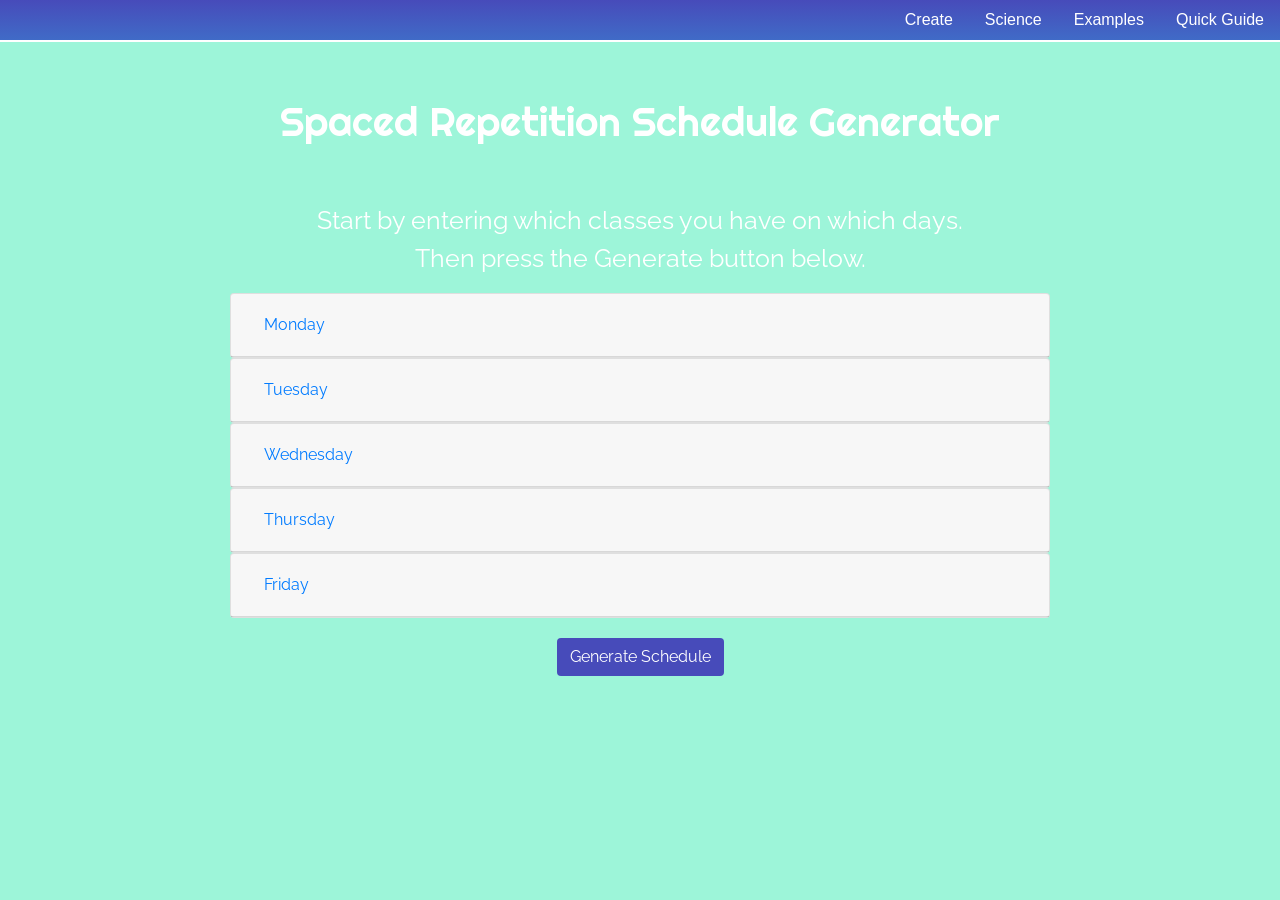
==== index.html @ 649a7028 "separated jquery from html" ====
<!DOCTYPE html>
<html lang="en" dir="ltr">
  <head>
    <meta charset="utf-8">
    <meta name="viewport" content="width=device-width, initial-scale=1, shrink-to-fit=no">
    <link href="https://fonts.googleapis.com/css?family=Architects+Daughter|Montserrat|Raleway|Righteous" rel="stylesheet">
    <link rel="stylesheet" href="https://stackpath.bootstrapcdn.com/bootstrap/4.1.3/css/bootstrap.min.css" integrity="sha384-MCw98/SFnGE8fJT3GXwEOngsV7Zt27NXFoaoApmYm81iuXoPkFOJwJ8ERdknLPMO" crossorigin="anonymous">
    <link rel="stylesheet" type="text/css" href="styles.css">
    <title>Spaced Repetition Schedule Generator</title>
  </head>
  <body>
      <ul class="nav justify-content-end">
        <li class="nav-item">
          <a class="nav-link" href="index.html">Create</a>
        </li>
        <li class="nav-item">
          <a class="nav-link active" href="science.html">Science</a>
        </li>
        <li class="nav-item">
          <a class="nav-link" href="examples.html">Examples</a>
        </li>
        <li class="nav-item">
          <a class="nav-link" href="guide.html">Quick Guide</a>
        </li>
      </ul>

    <div id="mainContainer">
      <div id="title">Spaced Repetition Schedule Generator</div>
      <!-- enter all the classes by day -->
      <div id="step1">
        <div class="instructions">
          <p>Start by entering which classes you have on which days.<br/>
            Then press the Generate button below.</p>
        </div>
        <div class="accordion" id="inputClasses"></div>
        <div id="generate">
          <button type="submit" id="generateSRRBtn" class="btn colorBtn">Generate Schedule</button>
        </div>
      </div>

      <!-- generate the table from the data in step 1 -->
      <div id="step2">
        <div class="instructions">
          <p>Below is your Spaced Repetition Review Schedule.<br/>
            A blue background means you learned this material <span style="color: #35b3e4;">1 day ago</span>.<br/>
            A green background means you learned this material <span style="color: #218f5f;">3 days ago</span>.<br/>
            A red background means you learned this material <span style="color: #ab0000;">6 days ago</span>.<br/>
          </p>
        </div>
        <div id="srrListing">
          <div id="weekdays" class="row"></div>
        </div>
      </div>
    </div>

    <script src="https://code.jquery.com/jquery-3.3.1.slim.min.js" integrity="sha384-q8i/X+965DzO0rT7abK41JStQIAqVgRVzpbzo5smXKp4YfRvH+8abtTE1Pi6jizo" crossorigin="anonymous"></script>
    <script src="https://cdnjs.cloudflare.com/ajax/libs/popper.js/1.14.3/umd/popper.min.js" integrity="sha384-ZMP7rVo3mIykV+2+9J3UJ46jBk0WLaUAdn689aCwoqbBJiSnjAK/l8WvCWPIPm49" crossorigin="anonymous"></script>
    <script src="https://stackpath.bootstrapcdn.com/bootstrap/4.1.3/js/bootstrap.min.js" integrity="sha384-ChfqqxuZUCnJSK3+MXmPNIyE6ZbWh2IMqE241rYiqJxyMiZ6OW/JmZQ5stwEULTy" crossorigin="anonymous"></script>
    <script src="jqueryScripts.js"></script>
  </body>
</html>

<!-- for more functionality: option to remove a class once it is on the "classes listing" for that day -->
---- styles.css ----
/* font-family: 'Montserrat', sans-serif;
font-family: 'Raleway', sans-serif;
font-family: 'Righteous', cursive;
font-family: 'Architects Daughter', cursive; */
:root {
  --main-color: #9df5d9;
  --second-color: #474bba;
}

html, body {
  margin, padding: 0;
}

body {
  background-color: var(--main-color);
}

#mainContainer {
  width: 80%;
  margin-left: auto;
  margin-right: auto;
  font-family: 'Raleway', sans-serif;
}

.nav {
  background-image: linear-gradient(var(--second-color), #406bc7);
  border-bottom: white 2px solid;
}

#title {
  font-family: 'Righteous', cursive;
  /* font-style: italic; */
  text-align: center;
  font-size: 40px;
  color: white;
  padding: 50px;
}

.nav-link {
  color: white;
}

.nav-link:hover {
  color: var(--main-color);
}

.instructions {
  color: white;
  font-size: 25px;
  text-align: center;
}

#inputClasses {
  width: 80%;
  margin-left: auto;
  margin-right: auto;
}

#generate {
  text-align: center;
  margin: 20px;
}

.btn-link:focus {
  text-decoration: none;
}

 .btn-link:hover {
   text-decoration: none;
 }

 .form-check-label {
   margin-right: 40px;
 }

.colorBtn {
  background-color: var(--second-color);
  color: white;
}

.alert {
  margin-top: 10px;
}

.currClassesList {
  margin-bottom: 20px;
}

#srrListing {
  /* border-radius: 20px; */
  margin-bottom: 20px;
  color: white;
  text-align: center;
}

.weekdayHeader {
  background-color: var(--second-color);
  border-top: white solid 2px;
  border-bottom: white solid 2px;
  border-left: white solid 1px;
  border-right: white solid 1px;
}

.toReview {
  border-top: white solid 1px;
  border-bottom: white solid 1px;
  border-left: white solid 1px;
  border-right: white solid 1px;
}

.toReview1 {
  background-color: #35b3e4;
}

.toReview3 {
  background-color: #218f5f;
}

.toReview6 {
  background-color: #ab0000;
}
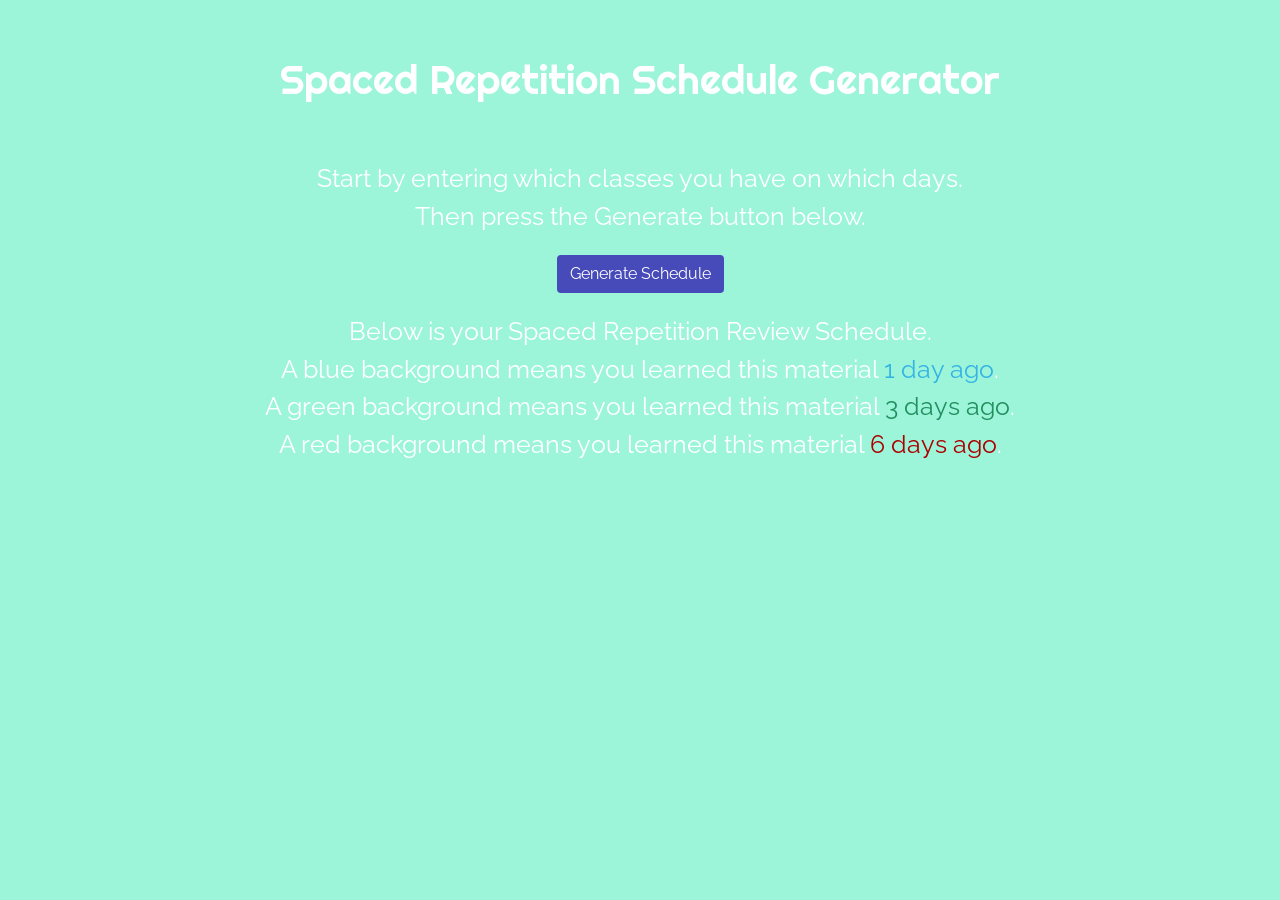
==== commit 2878194f: "can remove or modify a class after you add it to the list" ====
--- a/index.html
+++ b/index.html
@@ -9,7 +9,7 @@
     <title>Spaced Repetition Schedule Generator</title>
   </head>
   <body>
-      <ul class="nav justify-content-end">
+      <!-- <ul class="nav justify-content-end">
         <li class="nav-item">
           <a class="nav-link" href="index.html">Create</a>
         </li>
@@ -22,7 +22,7 @@
         <li class="nav-item">
           <a class="nav-link" href="guide.html">Quick Guide</a>
         </li>
-      </ul>
+      </ul> -->
 
     <div id="mainContainer">
       <div id="title">Spaced Repetition Schedule Generator</div>
@@ -53,11 +53,9 @@
       </div>
     </div>
 
-    <script src="https://code.jquery.com/jquery-3.3.1.slim.min.js" integrity="sha384-q8i/X+965DzO0rT7abK41JStQIAqVgRVzpbzo5smXKp4YfRvH+8abtTE1Pi6jizo" crossorigin="anonymous"></script>
+    <script src="jquery-3.3.1.slim.min.js"></script>
     <script src="https://cdnjs.cloudflare.com/ajax/libs/popper.js/1.14.3/umd/popper.min.js" integrity="sha384-ZMP7rVo3mIykV+2+9J3UJ46jBk0WLaUAdn689aCwoqbBJiSnjAK/l8WvCWPIPm49" crossorigin="anonymous"></script>
     <script src="https://stackpath.bootstrapcdn.com/bootstrap/4.1.3/js/bootstrap.min.js" integrity="sha384-ChfqqxuZUCnJSK3+MXmPNIyE6ZbWh2IMqE241rYiqJxyMiZ6OW/JmZQ5stwEULTy" crossorigin="anonymous"></script>
     <script src="jqueryScripts.js"></script>
   </body>
 </html>
-
-<!-- for more functionality: option to remove a class once it is on the "classes listing" for that day -->
--- a/styles.css
+++ b/styles.css
@@ -119,3 +119,7 @@
 .toReview6 {
   background-color: #ab0000;
 }
+
+.removeFromList:hover {
+  cursor: pointer;
+}
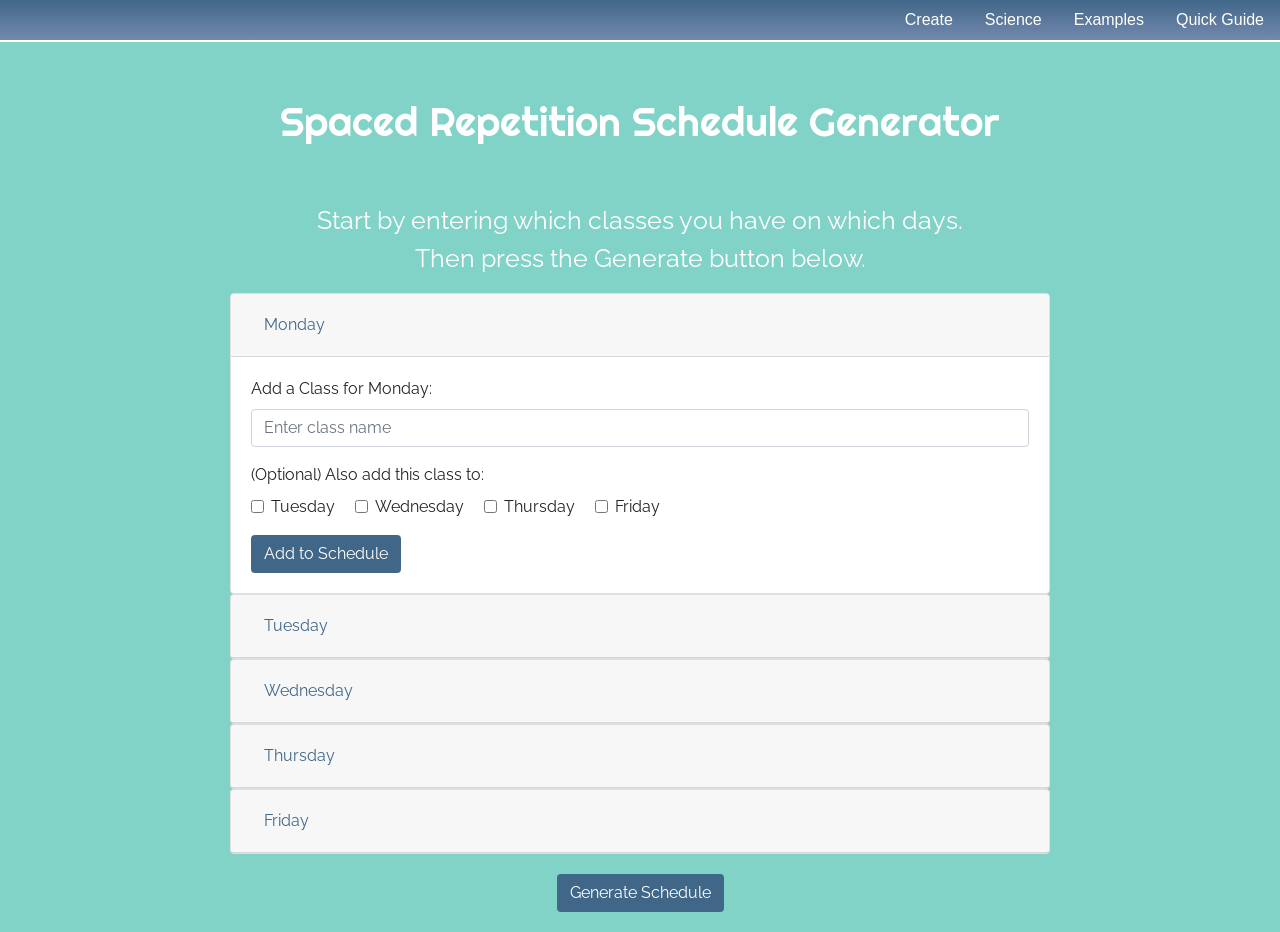
==== commit 9467fe9b: "small style changes, fixed fade in and out, used trim for inputs" ====
--- a/index.html
+++ b/index.html
@@ -9,7 +9,7 @@
     <title>Spaced Repetition Schedule Generator</title>
   </head>
   <body>
-      <!-- <ul class="nav justify-content-end">
+      <ul class="nav justify-content-end">
         <li class="nav-item">
           <a class="nav-link" href="index.html">Create</a>
         </li>
@@ -22,7 +22,7 @@
         <li class="nav-item">
           <a class="nav-link" href="guide.html">Quick Guide</a>
         </li>
-      </ul> -->
+      </ul>
 
     <div id="mainContainer">
       <div id="title">Spaced Repetition Schedule Generator</div>
@@ -53,7 +53,7 @@
       </div>
     </div>
 
-    <script src="jquery-3.3.1.slim.min.js"></script>
+    <script src="https://code.jquery.com/jquery-3.3.1.min.js"></script>
     <script src="https://cdnjs.cloudflare.com/ajax/libs/popper.js/1.14.3/umd/popper.min.js" integrity="sha384-ZMP7rVo3mIykV+2+9J3UJ46jBk0WLaUAdn689aCwoqbBJiSnjAK/l8WvCWPIPm49" crossorigin="anonymous"></script>
     <script src="https://stackpath.bootstrapcdn.com/bootstrap/4.1.3/js/bootstrap.min.js" integrity="sha384-ChfqqxuZUCnJSK3+MXmPNIyE6ZbWh2IMqE241rYiqJxyMiZ6OW/JmZQ5stwEULTy" crossorigin="anonymous"></script>
     <script src="jqueryScripts.js"></script>
--- a/styles.css
+++ b/styles.css
@@ -2,9 +2,14 @@
 font-family: 'Raleway', sans-serif;
 font-family: 'Righteous', cursive;
 font-family: 'Architects Daughter', cursive; */
+/* #9df5d9; #474bba #406bc7*/
+
+/* good color scheme: E0E0E2 (platinum), 81D2C7 (pearl aqua), B5BAD0 (pastel blue), 7389AE (shadow blue), 416788 (queen blue) */
 :root {
-  --main-color: #9df5d9;
-  --second-color: #474bba;
+  --main-color: #81D2C7;
+  --second-color: #416788;
+  --third-color: #7389AE;
+  --fourth-color: #E0E0E2;
 }
 
 html, body {
@@ -23,7 +28,7 @@
 }
 
 .nav {
-  background-image: linear-gradient(var(--second-color), #406bc7);
+  background-image: linear-gradient(var(--second-color), var(--third-color));
   border-bottom: white 2px solid;
 }
 
@@ -61,12 +66,17 @@
   margin: 20px;
 }
 
+.btn-link {
+  color: var(--second-color);
+}
+
 .btn-link:focus {
   text-decoration: none;
 }
 
  .btn-link:hover {
    text-decoration: none;
+   color: var(--main-color);
  }
 
  .form-check-label {
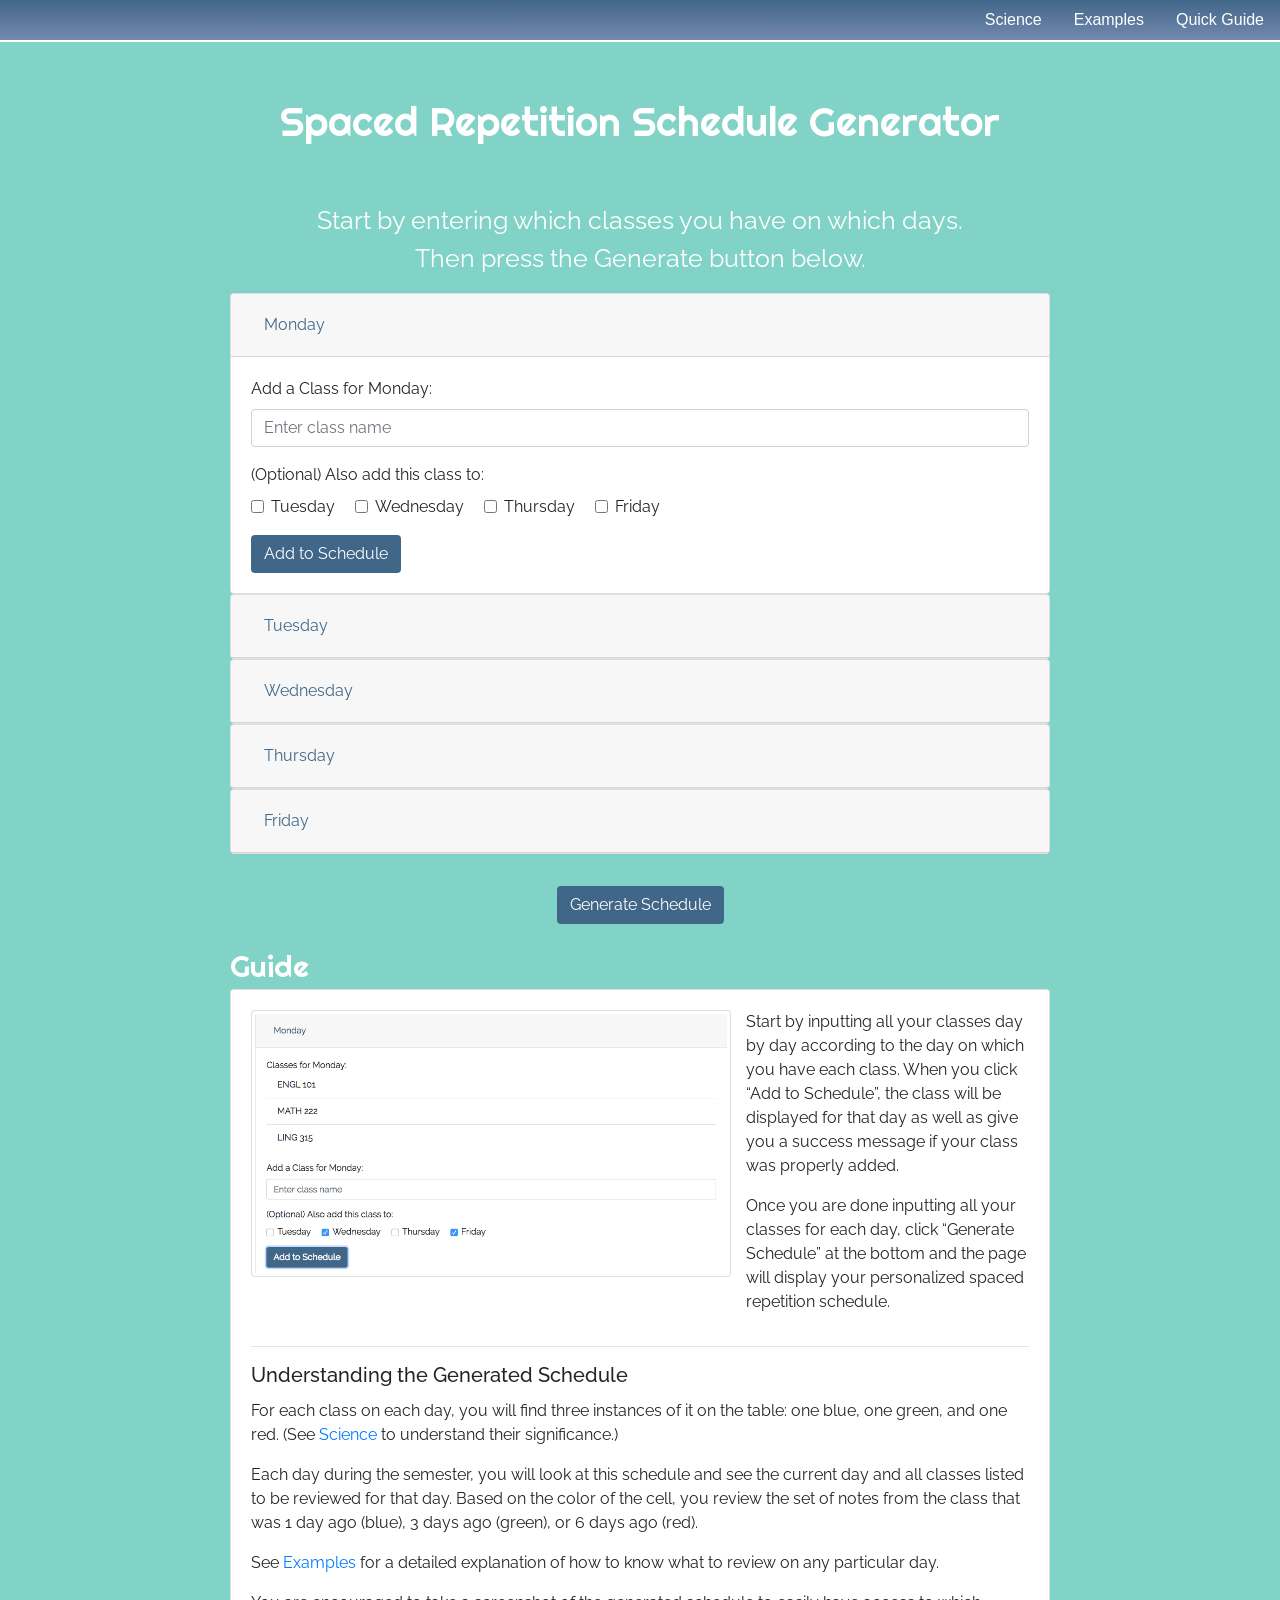
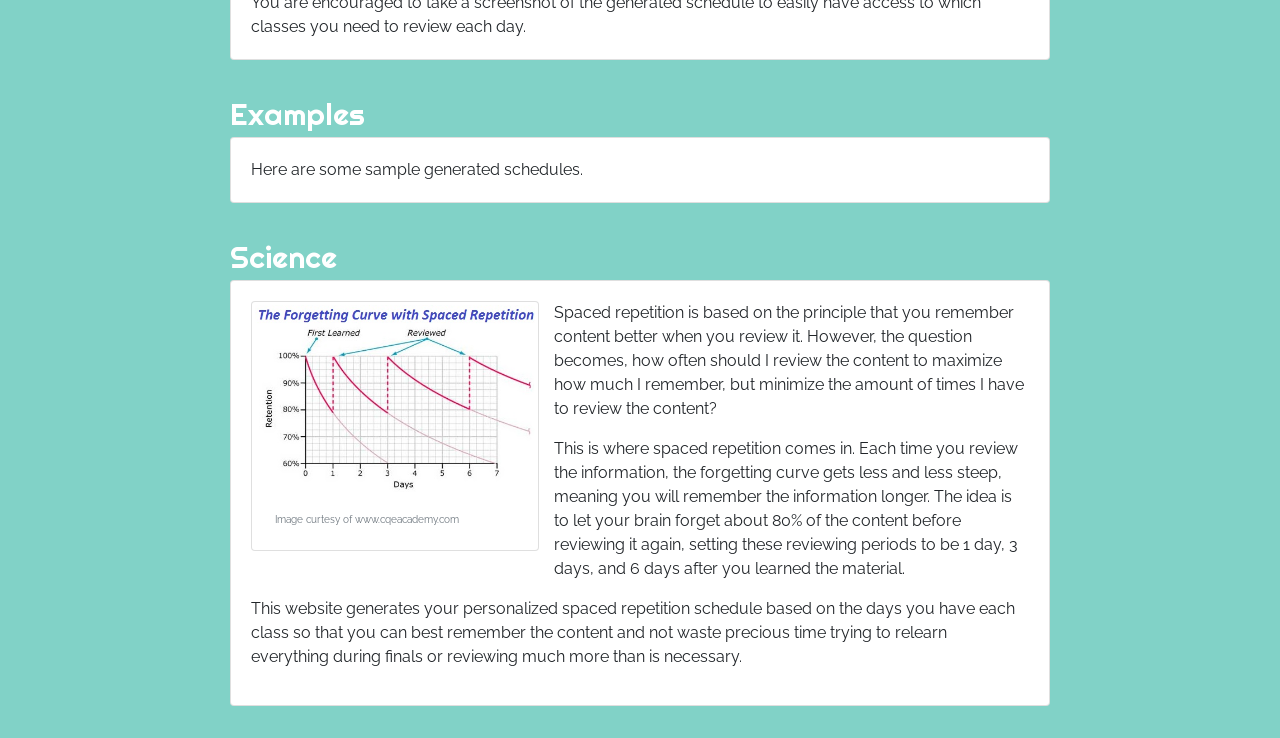
==== commit 17fda262: "added content for science and guide sections" ====
--- a/index.html
+++ b/index.html
@@ -11,16 +11,13 @@
   <body>
       <ul class="nav justify-content-end">
         <li class="nav-item">
-          <a class="nav-link" href="index.html">Create</a>
+          <a class="nav-link active" href="#science">Science</a>
         </li>
         <li class="nav-item">
-          <a class="nav-link active" href="science.html">Science</a>
+          <a class="nav-link" href="#examples">Examples</a>
         </li>
         <li class="nav-item">
-          <a class="nav-link" href="examples.html">Examples</a>
-        </li>
-        <li class="nav-item">
-          <a class="nav-link" href="guide.html">Quick Guide</a>
+          <a class="nav-link" href="#guide">Quick Guide</a>
         </li>
       </ul>
 
@@ -32,7 +29,7 @@
           <p>Start by entering which classes you have on which days.<br/>
             Then press the Generate button below.</p>
         </div>
-        <div class="accordion" id="inputClasses"></div>
+        <div class="accordion section"></div>
         <div id="generate">
           <button type="submit" id="generateSRRBtn" class="btn colorBtn">Generate Schedule</button>
         </div>
@@ -51,6 +48,52 @@
           <div id="weekdays" class="row"></div>
         </div>
       </div>
+
+      <div id="guide" class="section">
+        <div class="header">Guide</div>
+        <div class="card">
+          <div class="card-body">
+            <div class="card embeddedImg" style="width: 30rem; float: left;">
+              <img src="Guide_AddClass.png" class="card-img-top" alt="Adding a Class">
+            </div>
+            <p class="card-text">Start by inputting all your classes day by day according to the day on which you have each class.  When you click “Add to Schedule”, the class will be displayed for that day as well as give you a success message if your class was properly added.</p>
+            <p class="card-text">Once you are done inputting all your classes for each day, click “Generate Schedule” at the bottom and the page will display your personalized spaced repetition schedule.  </p>
+            <div class="clear"></div><hr/>
+            <h5 class="card-title">Understanding the Generated Schedule</h5>
+            <p class="card-text">For each class on each day, you will find three instances of it on the table: one blue, one green, and one red.  (See <a href="#science">Science</a> to understand their significance.)  </p>
+            <p class="card-text">Each day during the semester, you will look at this schedule and see the current day and all classes listed to be reviewed for that day.  Based on the color of the cell, you review the set of notes from the class that was 1 day ago (blue), 3 days ago (green), or 6 days ago (red).  </p>
+            <p class="card-text">See <a href="#examples">Examples</a> for a detailed explanation of how to know what to review on any particular day.
+            <p class="card-text">You are encouraged to take a screenshot of the generated schedule to easily have access to which classes you need to review each day.</p>
+          </div>
+        </div>
+      </div>
+
+      <div id="examples" class="section">
+        <div class="header">Examples</div>
+        <div class="card">
+          <div class="card-body">
+            <p class="card-text">Here are some sample generated schedules.</p>
+          </div>
+        </div>
+      </div>
+
+      <div id="science" class="section">
+        <div class="header">Science</div>
+        <div class="card">
+          <div class="card-body">
+            <div class="card embeddedImg" style="width: 18rem; float: left;">
+              <img src="ForgettingCurve.jpg" class="card-img-top" alt="Forgetting Curve with Spaced Repetition">
+              <div class="card-body">
+                <p class="card-text text-muted" style="font-size: 10px;">Image curtesy of www.cqeacademy.com</p>
+              </div>
+            </div>
+            <p class="card-text">Spaced repetition is based on the principle that you remember content better when you review it.  However, the question becomes, how often should I review the content to maximize how much I remember, but minimize the amount of times I have to review the content?  </p>
+            <p class="card-text">This is where spaced repetition comes in.  Each time you review the information, the forgetting curve gets less and less steep, meaning you will remember the information longer.  The idea is to let your brain forget about 80% of the content before reviewing it again, setting these reviewing periods to be 1 day, 3 days, and 6 days after you learned the material.</p>
+            <p class="card-text">This website generates your personalized spaced repetition schedule based on the days you have each class so that you can best remember the content and not waste precious time trying to relearn everything during finals or reviewing much more than is necessary.</p>
+            <div class="clear"></div>
+          </div>
+        </div>
+      </div>
     </div>
 
     <script src="https://code.jquery.com/jquery-3.3.1.min.js"></script>
--- a/styles.css
+++ b/styles.css
@@ -41,6 +41,12 @@
   padding: 50px;
 }
 
+.header {
+  color: white;
+  font-size: 30px;
+  font-family: 'Righteous', cursive;
+}
+
 .nav-link {
   color: white;
 }
@@ -55,10 +61,17 @@
   text-align: center;
 }
 
-#inputClasses {
+.section {
   width: 80%;
   margin-left: auto;
   margin-right: auto;
+  margin-bottom: 2rem;
+}
+
+.embeddedImg {
+  padding: 3px;
+  margin-right: 15px;
+  margin-bottom: 15px;
 }
 
 #generate {
@@ -133,3 +146,7 @@
 .removeFromList:hover {
   cursor: pointer;
 }
+
+.clear {
+  clear: both;
+}
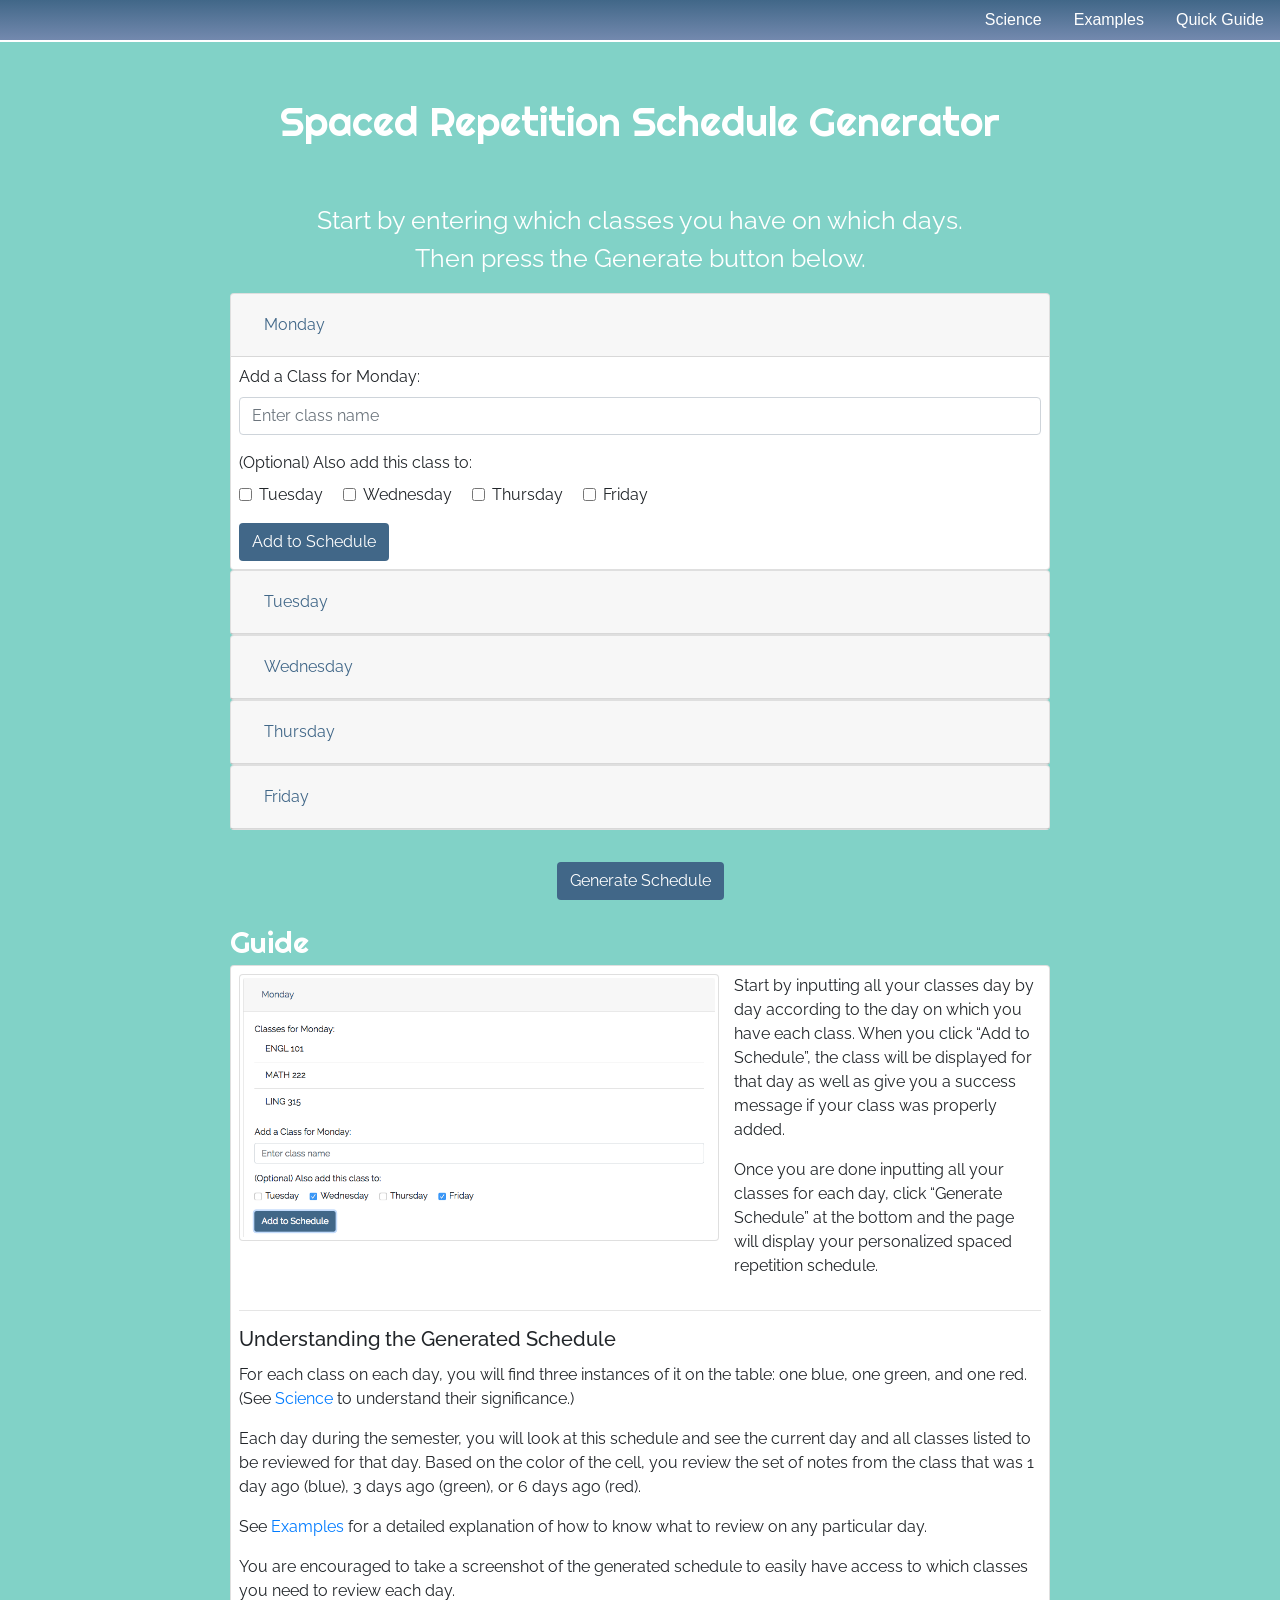
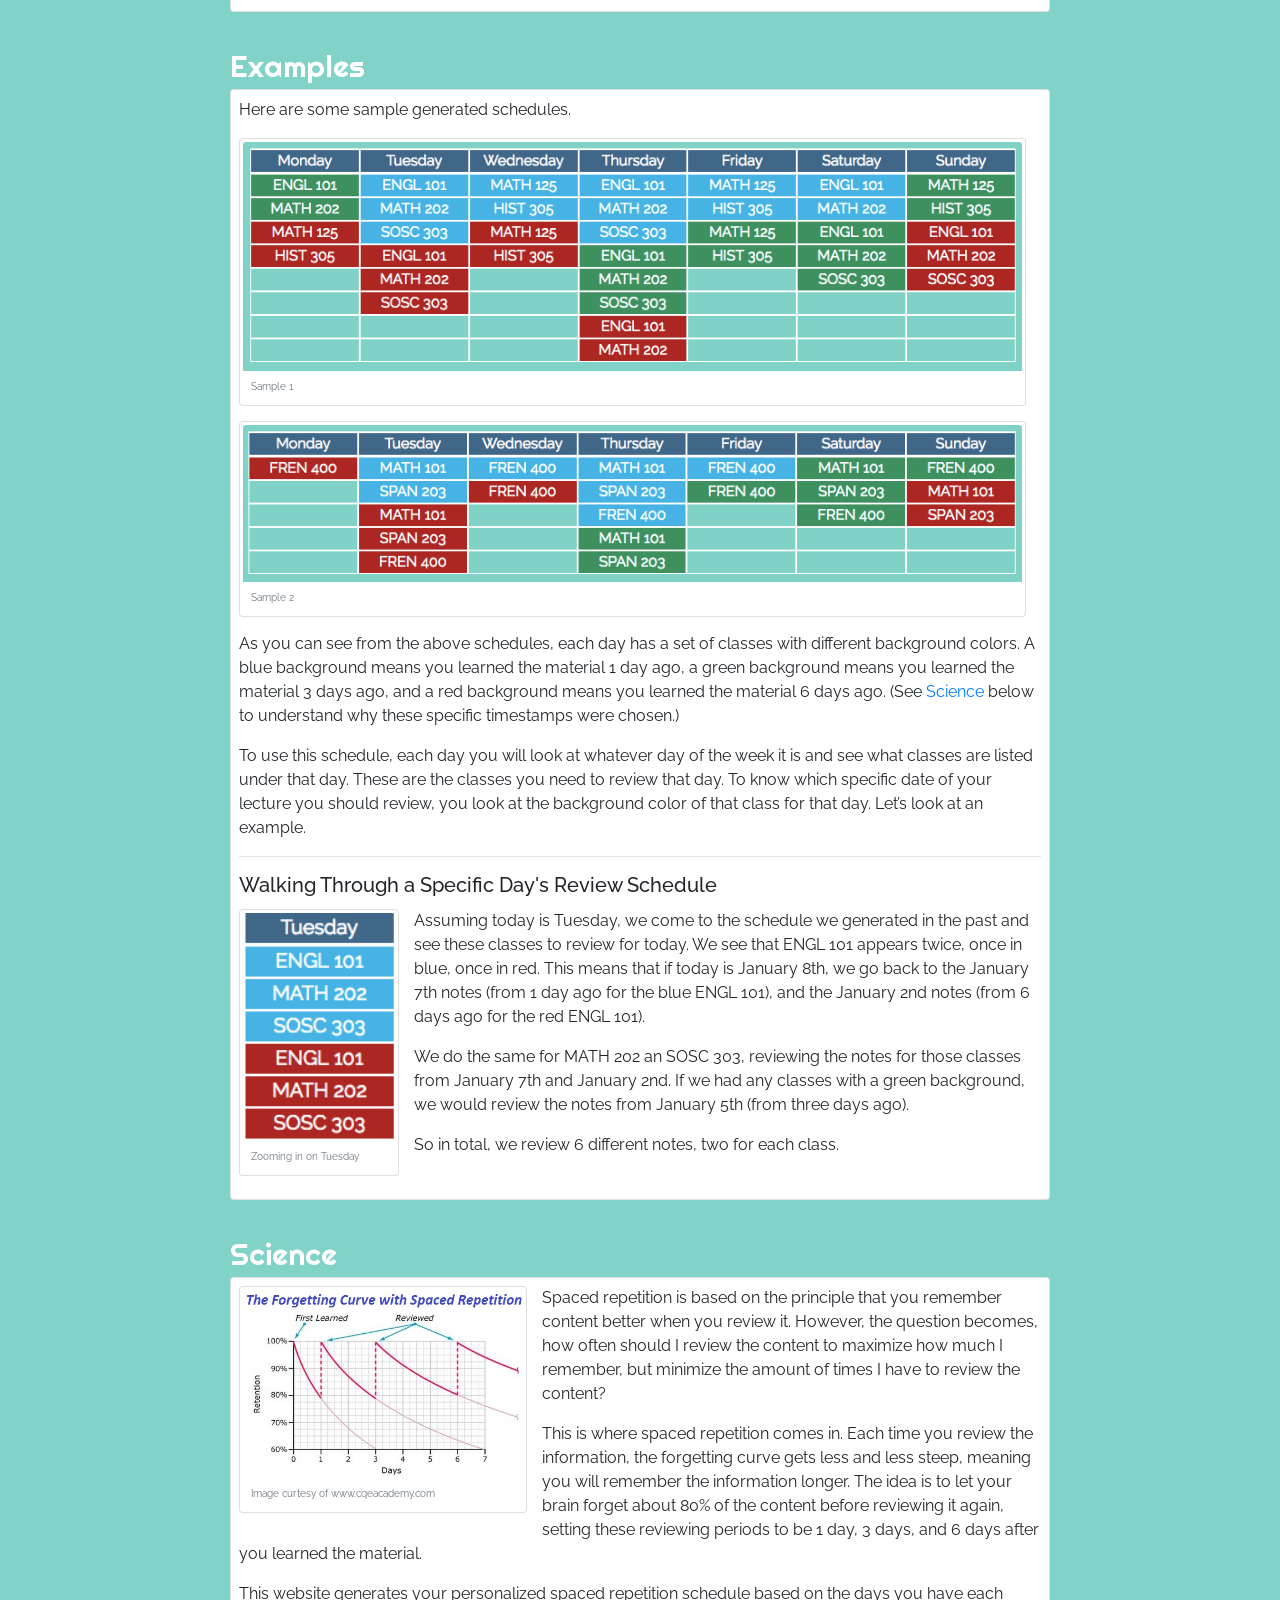
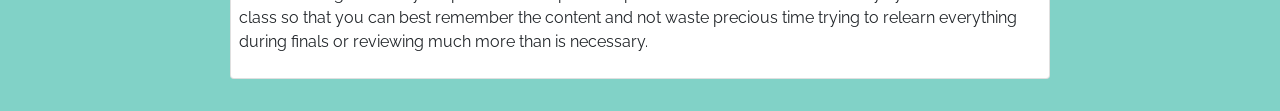
==== commit d2affdea: "added Examples section" ====
--- a/index.html
+++ b/index.html
@@ -29,7 +29,7 @@
           <p>Start by entering which classes you have on which days.<br/>
             Then press the Generate button below.</p>
         </div>
-        <div class="accordion section"></div>
+        <div class="accordion section" id="inputClasses"></div>
         <div id="generate">
           <button type="submit" id="generateSRRBtn" class="btn colorBtn">Generate Schedule</button>
         </div>
@@ -73,6 +73,34 @@
         <div class="card">
           <div class="card-body">
             <p class="card-text">Here are some sample generated schedules.</p>
+            <div class="card embeddedImg" style="float: left;">
+              <img src="Sample1.png" class="card-img-top" alt="Sample 1">
+              <div class="card-body">
+                <p class="card-text text-muted" style="font-size: 10px;">Sample 1</p>
+              </div>
+            </div>
+            <div class="clear"></div>
+            <div class="card embeddedImg" style="float: left;">
+              <img src="Sample2.png" class="card-img-top" alt="Sample 2">
+              <div class="card-body">
+                <p class="card-text text-muted" style="font-size: 10px;">Sample 2</p>
+              </div>
+            </div>
+            <div class="clear"></div>
+            <p class="card-text">As you can see from the above schedules, each day has a set of classes with different background colors.  A blue background means you learned the material 1 day ago, a green background means you learned the material 3 days ago, and a red background means you learned the material 6 days ago. (See <a href="#Science">Science</a> below to understand why these specific timestamps were chosen.)</p>
+            <p class="card-text">To use this schedule, each day you will look at whatever day of the week it is and see what classes are listed under that day.  These are the classes you need to review that day.  To know which specific date of your lecture you should review, you look at the background color of that class for that day.  Let’s look at an example.</p>
+            <hr/>
+            <h5 class="card-title">Walking Through a Specific Day's Review Schedule</h5>
+            <div class="card embeddedImg" style="width: 10rem; float: left;">
+              <img src="TuesdaySample.png" class="card-img-top" alt="Tuesday Sample">
+              <div class="card-body">
+                <p class="card-text text-muted" style="font-size: 10px;">Zooming in on Tuesday</p>
+              </div>
+            </div>
+            <p class="card-text">Assuming today is Tuesday, we come to the schedule we generated in the past and see these classes to review for today.  We see that ENGL 101 appears twice, once in blue, once in red.  This means that if today is January 8th, we go back to the January 7th notes (from 1 day ago for the blue ENGL 101), and the January 2nd notes (from 6 days ago for the red ENGL 101). </p>
+            <p class="card-text">We do the same for MATH 202 an SOSC 303, reviewing the notes for those classes from January 7th and January 2nd.  If we had any classes with a green background, we would review the notes from January 5th (from three days ago).</p>
+            <p class="card-text">So in total, we review 6 different notes, two for each class.  </p>
+            <div class="clear"></div>
           </div>
         </div>
       </div>
--- a/styles.css
+++ b/styles.css
@@ -79,6 +79,10 @@
   margin: 20px;
 }
 
+.card-body {
+  padding: 0.5rem;
+}
+
 .btn-link {
   color: var(--second-color);
 }
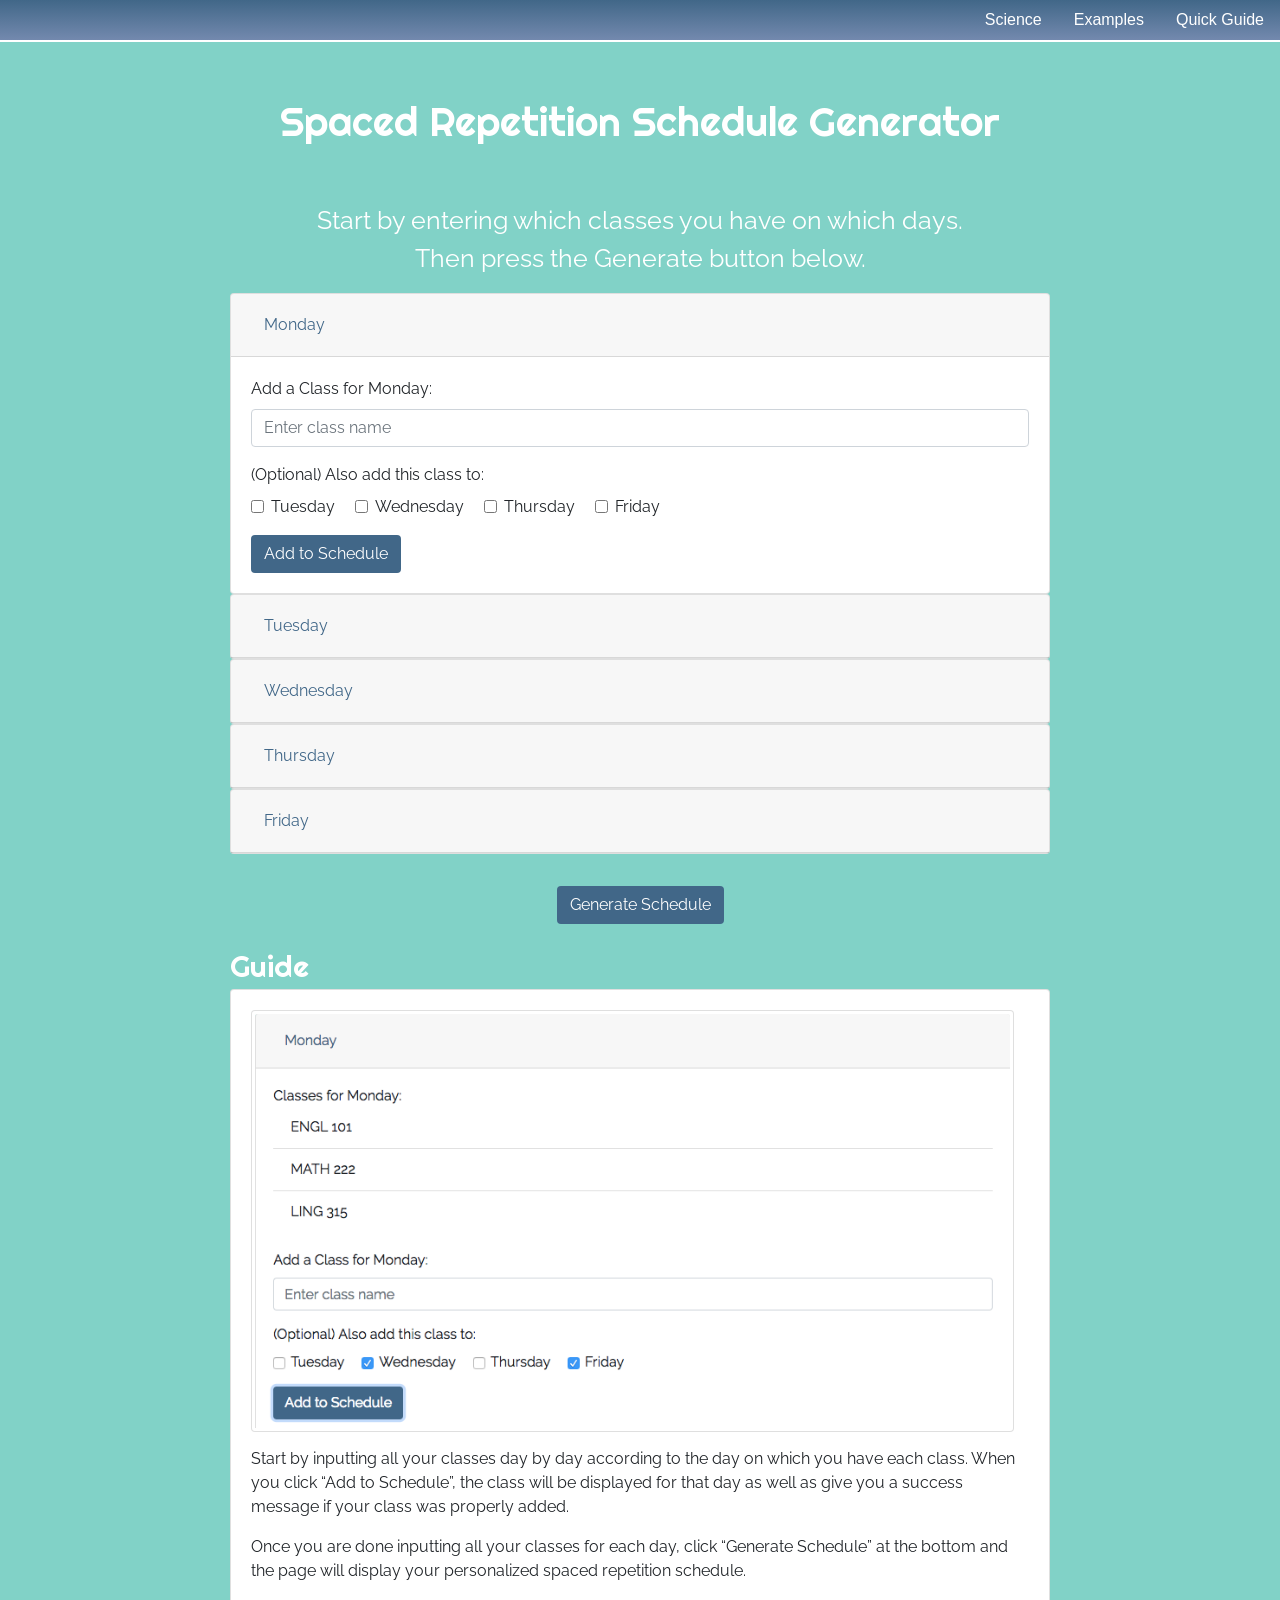
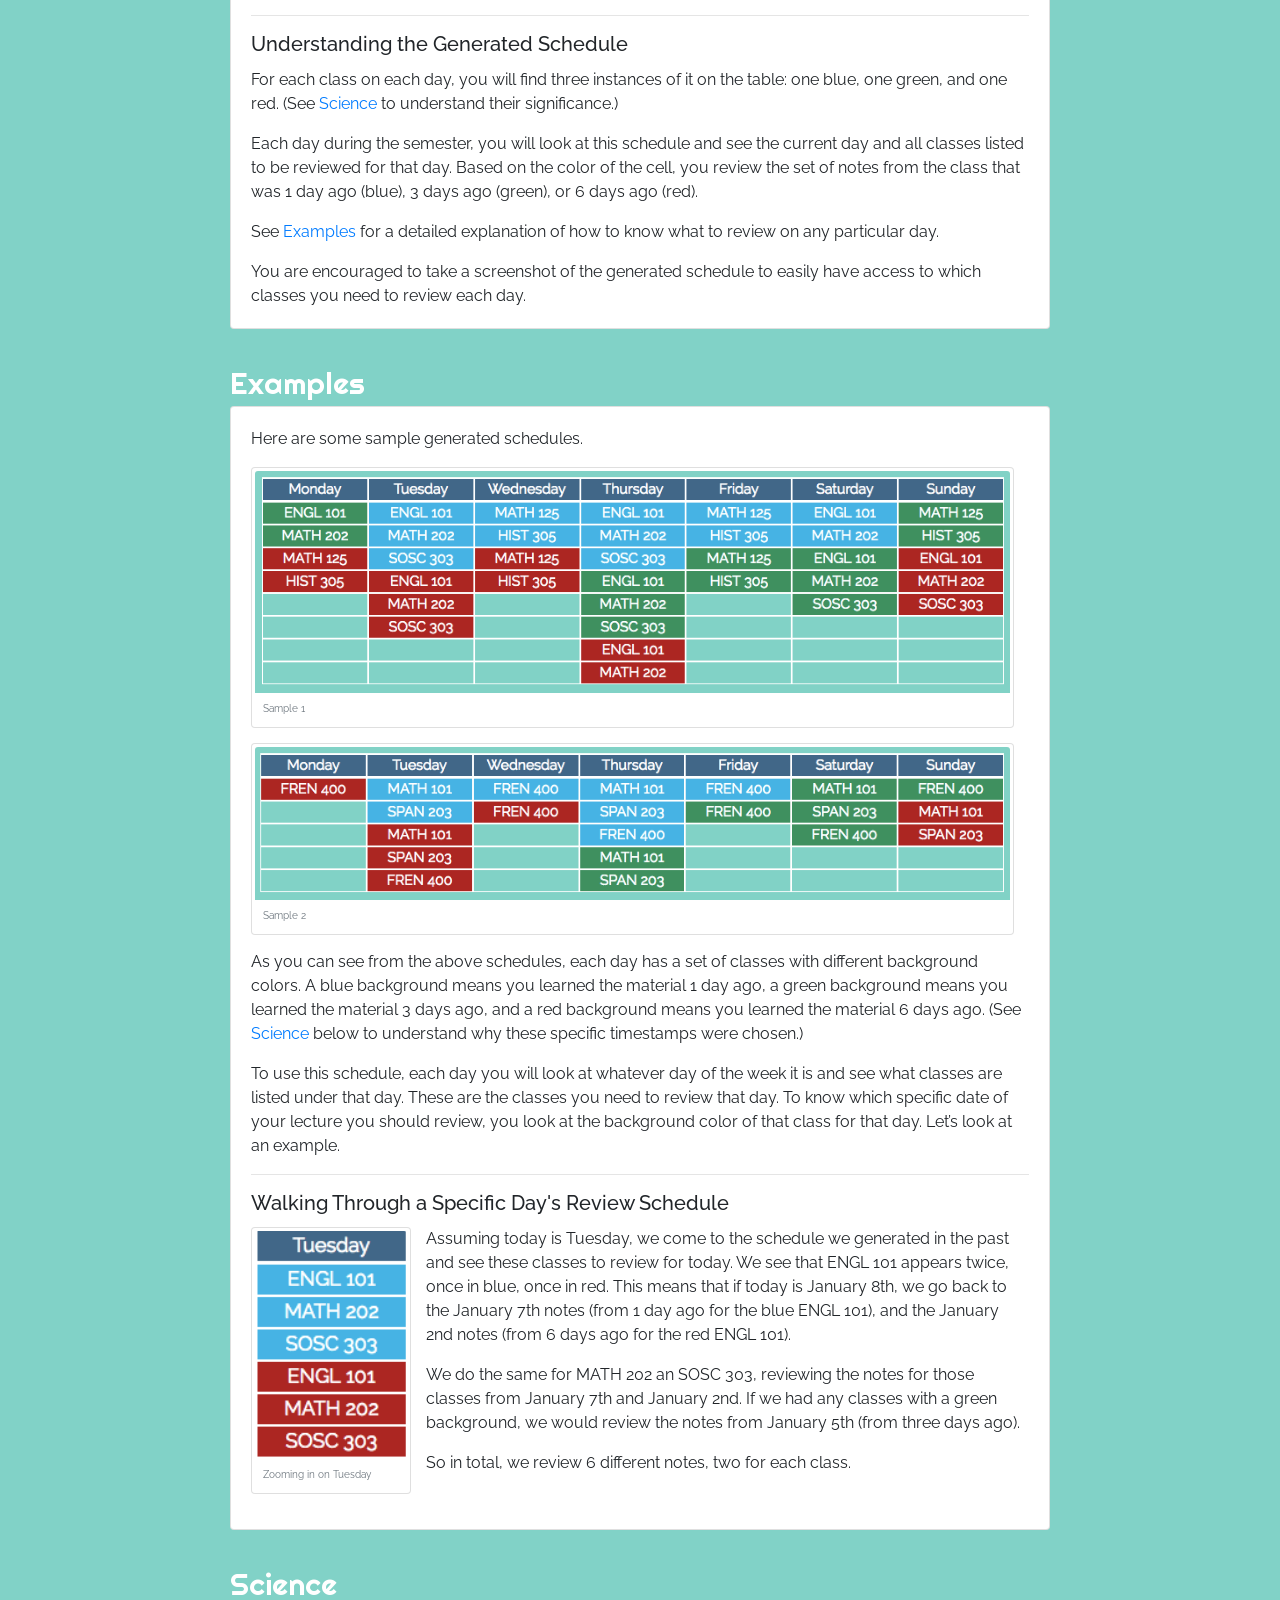
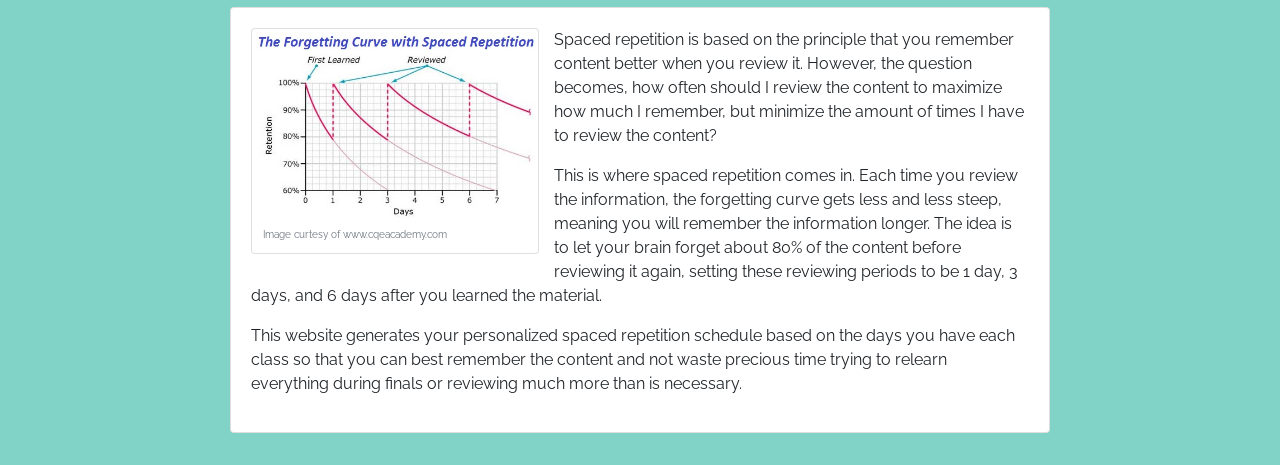
==== commit 2f4fccd1: "css fix for padding and cards" ====
--- a/index.html
+++ b/index.html
@@ -53,7 +53,7 @@
         <div class="header">Guide</div>
         <div class="card">
           <div class="card-body">
-            <div class="card embeddedImg" style="width: 30rem; float: left;">
+            <div class="card embeddedImg" style="float: left;">
               <img src="Guide_AddClass.png" class="card-img-top" alt="Adding a Class">
             </div>
             <p class="card-text">Start by inputting all your classes day by day according to the day on which you have each class.  When you click “Add to Schedule”, the class will be displayed for that day as well as give you a success message if your class was properly added.</p>
@@ -75,25 +75,25 @@
             <p class="card-text">Here are some sample generated schedules.</p>
             <div class="card embeddedImg" style="float: left;">
               <img src="Sample1.png" class="card-img-top" alt="Sample 1">
-              <div class="card-body">
+              <div class="card-body sectionCard">
                 <p class="card-text text-muted" style="font-size: 10px;">Sample 1</p>
               </div>
             </div>
             <div class="clear"></div>
             <div class="card embeddedImg" style="float: left;">
               <img src="Sample2.png" class="card-img-top" alt="Sample 2">
-              <div class="card-body">
+              <div class="card-body sectionCard">
                 <p class="card-text text-muted" style="font-size: 10px;">Sample 2</p>
               </div>
             </div>
             <div class="clear"></div>
-            <p class="card-text">As you can see from the above schedules, each day has a set of classes with different background colors.  A blue background means you learned the material 1 day ago, a green background means you learned the material 3 days ago, and a red background means you learned the material 6 days ago. (See <a href="#Science">Science</a> below to understand why these specific timestamps were chosen.)</p>
+            <p class="card-text">As you can see from the above schedules, each day has a set of classes with different background colors.  A blue background means you learned the material 1 day ago, a green background means you learned the material 3 days ago, and a red background means you learned the material 6 days ago. (See <a href="#science">Science</a> below to understand why these specific timestamps were chosen.)</p>
             <p class="card-text">To use this schedule, each day you will look at whatever day of the week it is and see what classes are listed under that day.  These are the classes you need to review that day.  To know which specific date of your lecture you should review, you look at the background color of that class for that day.  Let’s look at an example.</p>
             <hr/>
             <h5 class="card-title">Walking Through a Specific Day's Review Schedule</h5>
             <div class="card embeddedImg" style="width: 10rem; float: left;">
               <img src="TuesdaySample.png" class="card-img-top" alt="Tuesday Sample">
-              <div class="card-body">
+              <div class="card-body sectionCard">
                 <p class="card-text text-muted" style="font-size: 10px;">Zooming in on Tuesday</p>
               </div>
             </div>
@@ -111,7 +111,7 @@
           <div class="card-body">
             <div class="card embeddedImg" style="width: 18rem; float: left;">
               <img src="ForgettingCurve.jpg" class="card-img-top" alt="Forgetting Curve with Spaced Repetition">
-              <div class="card-body">
+              <div class="card-body sectionCard">
                 <p class="card-text text-muted" style="font-size: 10px;">Image curtesy of www.cqeacademy.com</p>
               </div>
             </div>
--- a/styles.css
+++ b/styles.css
@@ -79,7 +79,7 @@
   margin: 20px;
 }
 
-.card-body {
+.sectionCard {
   padding: 0.5rem;
 }
 
